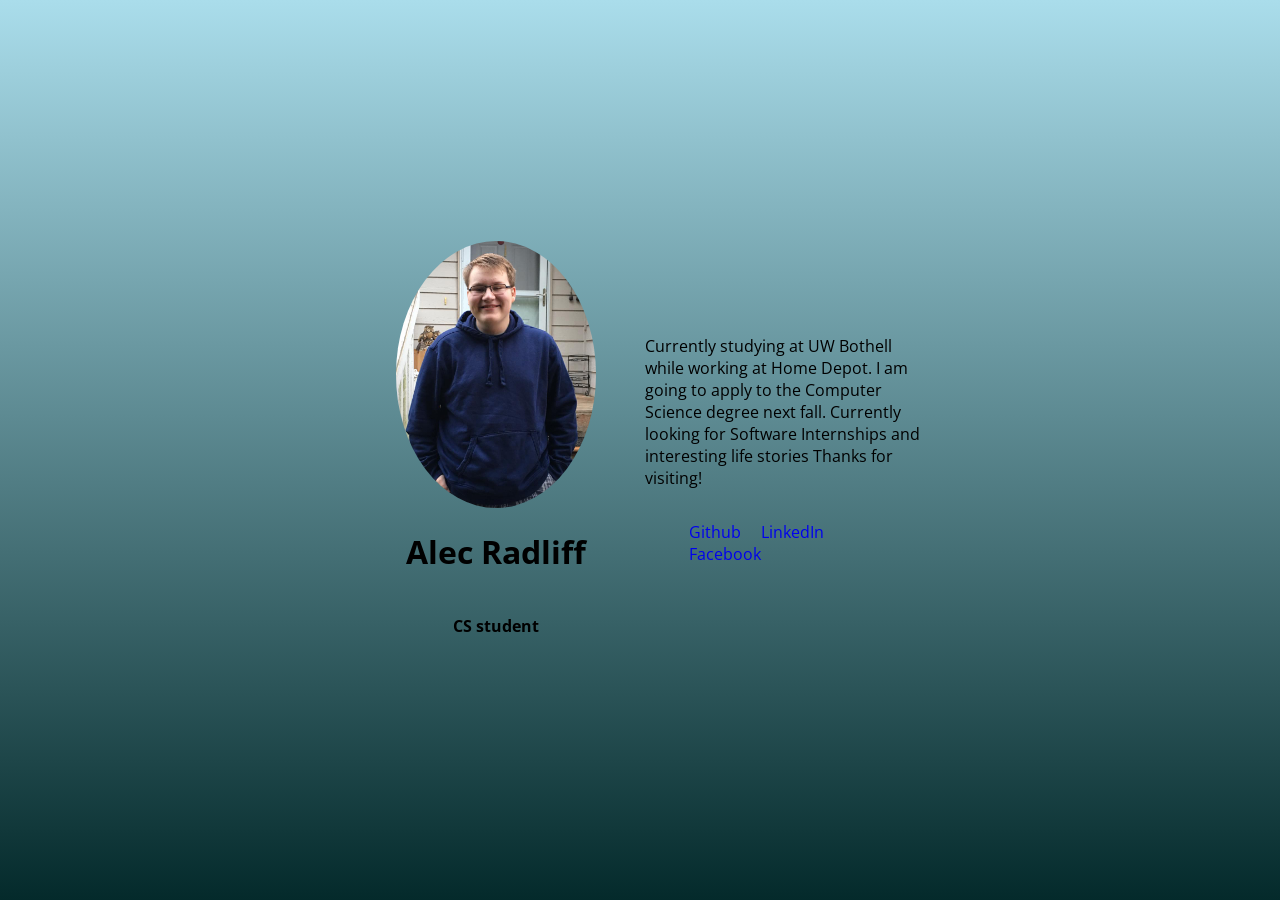
==== webpage.html @ f96ba90c "Add files via upload" ====
<!DOCTYPE html>
<html>
    <head>
        <title> Alec Radliff's Personal Web Page </title>
        <link rel ="stylesheet" type = "text/css" href = "style.css">
        <link href="https://fonts.googleapis.com/css?family=Open+Sans|Roboto" rel = "stylesheet">
    </head>
    <body>

        <div class = "wrapper">
            <div class = "left">
                <img src="img/PersonalPhoto.jpg" width ="200" alt ="He's one Handsome guy if the image loaded "/>
                <h1> Alec Radliff</h1>
                <h4> CS student </h4>
            </div>

            <div class = "right">
                <p>
                    Currently studying at UW Bothell while working at Home Depot.
                    I am going to apply to the Computer Science degree next fall.
                    Currently looking for Software Internships and interesting life stories
                    Thanks for visiting!
                </p>


                <div class = "social-links">
                     <ul>
                        <li>
                            <a href="https://github.com/arad98">Github</a>
                        </li>
                        <li>
                            <a href="https://www.linkedin.com/in/alec-radliff-8b3ba8132/">LinkedIn</a>
                        </li>
                        <li>
                            <a href="https://www.facebook.com/alec.radliff">Facebook</a>
                        </li>
                    </ul>
                </div>
            </div>
        </div>
    </body>
</html>
---- style.css ----
html, body {
  display: flex;
  align-items: center;
  justify-content: center;
  height: 100%;
  margin: 0px;
  padding: 0px;

  font-family: 'Open Sans', sans-serif;
}
body {
  background: linear-gradient(to bottom, rgba(170, 221, 235, 1) 0%, rgba(4, 42, 43, 1) 100%);
}

.wrapper {
/*
  background-color: lightpink;
*/
  max-width: 45%;
  display: flex;
  flex-direction: row;
  height: 75%;
}

.left, .right {
/*
  background-color: lightblue;
*/
  margin: 5px;
  max-width: 50%;
  flex: 1;
  display: flex;
  flex-direction: column;
  justify-content: center;
}

.left {
  align-items: center;
  justify-content: center;
}

.name {
  font-family: 'Roboto', sans-serif;
  margin-bottom: 2px;
}

img {
  border-radius: 50%;
}

social-links {
  list-style: none;
  padding-left: 0px;
  font-size: 18px;
}

.social-links li {
  display: inline-block;
  margin-right: 8px;
}

.social-links a {
  text-decoration: none;
  padding: 4px;
}

.social-links a:hover {
  background-color: rgba(0, 0, 0, 0.1);
}
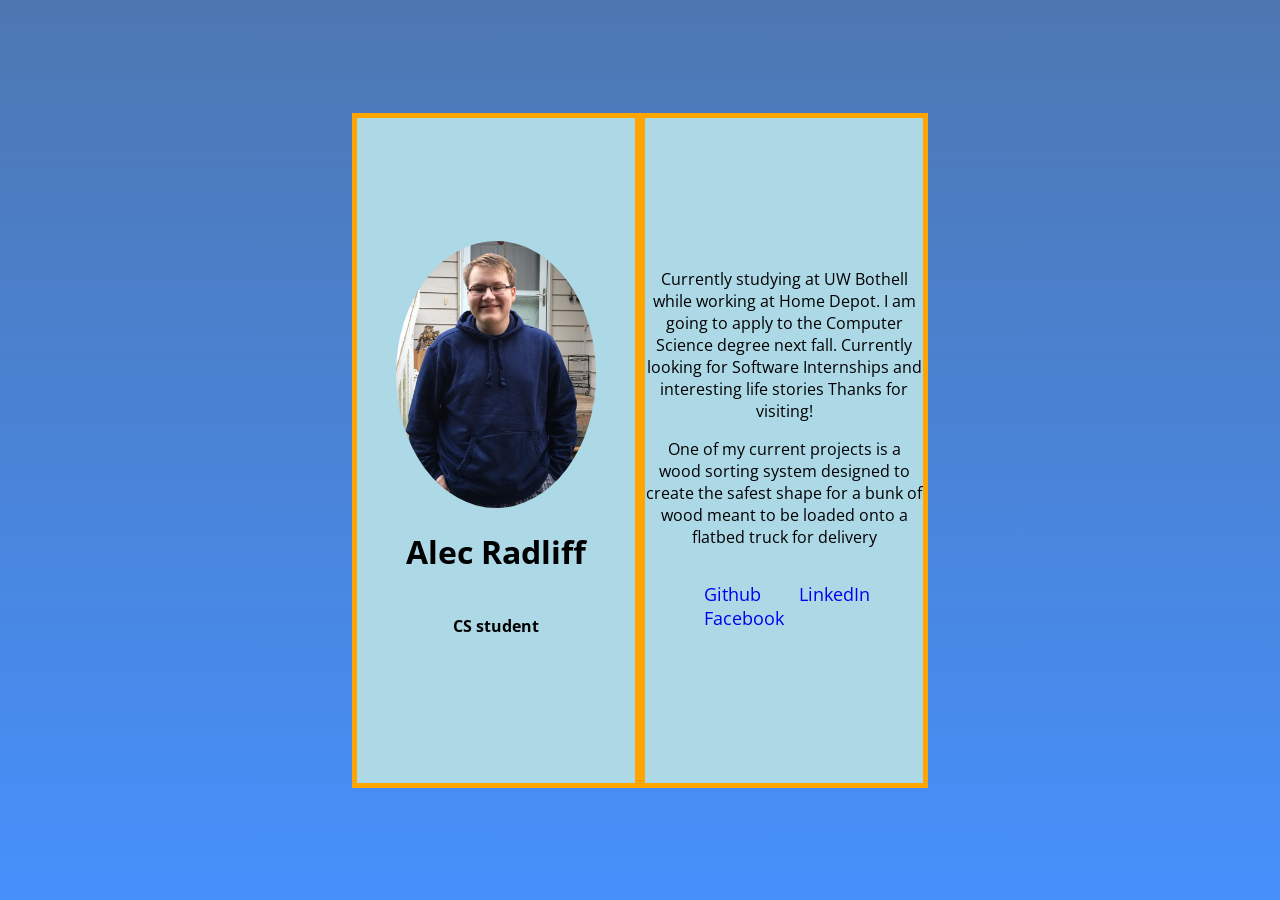
==== commit 3b43e71b: "Add files via upload" ====
--- a/webpage.html
+++ b/webpage.html
@@ -15,13 +15,19 @@
             </div>
 
             <div class = "right">
-                <p>
+                <div class = "paragraph">
+                <p align ="center">
                     Currently studying at UW Bothell while working at Home Depot.
                     I am going to apply to the Computer Science degree next fall.
                     Currently looking for Software Internships and interesting life stories
                     Thanks for visiting!
                 </p>
 
+                <p align = "center">
+                    One of my current projects is a wood sorting system designed to create the safest
+                    shape for a bunk of wood meant to be loaded onto a flatbed truck for delivery
+                </p>
+                </div>
 
                 <div class = "social-links">
                      <ul>
@@ -39,5 +45,6 @@
             </div>
         </div>
     </body>
+
 </html>
 
--- a/style.css
+++ b/style.css
@@ -1,4 +1,3 @@
-
 html, body {
   display: flex;
   align-items: center;
@@ -10,13 +9,13 @@
   font-family: 'Open Sans', sans-serif;
 }
 body {
-  background: linear-gradient(to bottom, rgba(170, 221, 235, 1) 0%, rgba(4, 42, 43, 1) 100%);
+    background: rgb(77,119,177);
+    background: linear-gradient(rgba(77,119,177,1) 0%, rgba(70,144,252,1) 100%);
 }
+.wrapper {
 
-.wrapper {
-/*
-  background-color: lightpink;
-*/
+  background-color: orange;
+
   max-width: 45%;
   display: flex;
   flex-direction: row;
@@ -24,9 +23,9 @@
 }
 
 .left, .right {
-/*
+
   background-color: lightblue;
-*/
+
   margin: 5px;
   max-width: 50%;
   flex: 1;
@@ -40,6 +39,7 @@
   justify-content: center;
 }
 
+
 .name {
   font-family: 'Roboto', sans-serif;
   margin-bottom: 2px;
@@ -49,15 +49,16 @@
   border-radius: 50%;
 }
 
-social-links {
+.social-links {
   list-style: none;
   padding-left: 0px;
   font-size: 18px;
+  margin-left: 15px;
 }
 
 .social-links li {
   display: inline-block;
-  margin-right: 8px;
+  margin-right: 25px;
 }
 
 .social-links a {
@@ -67,8 +68,4 @@
 
 .social-links a:hover {
   background-color: rgba(0, 0, 0, 0.1);
-}
-
-
-
-
+}
